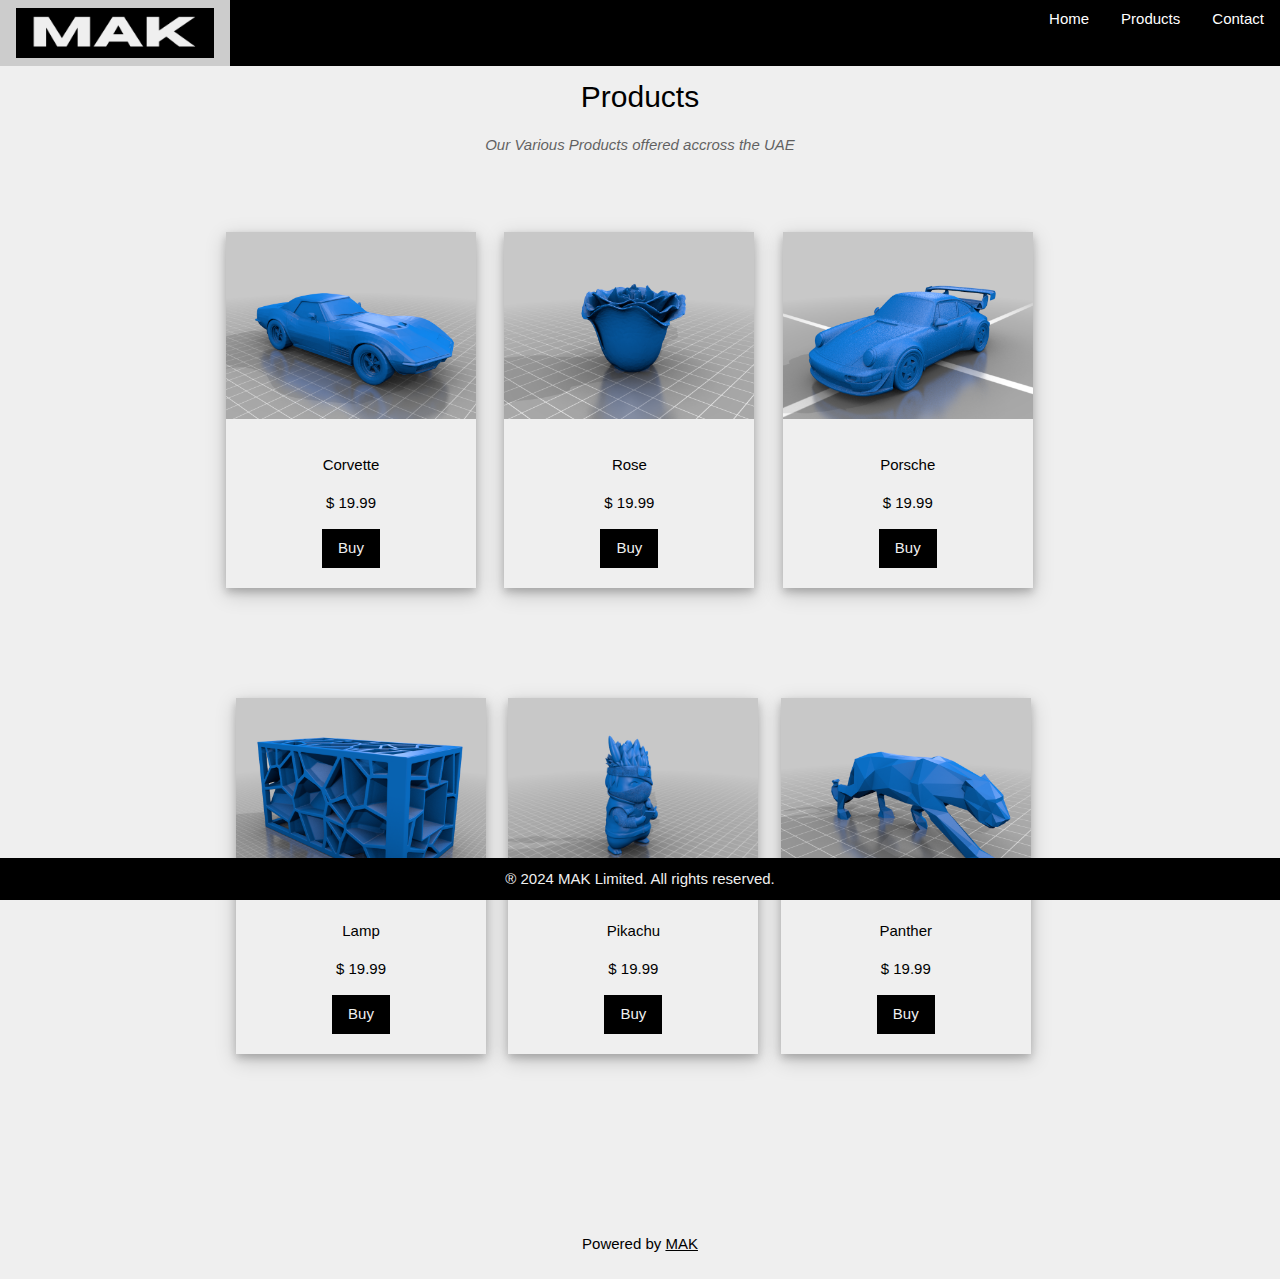
==== products.html @ fee60fc4 "Project pushed" ====
<!DOCTYPE html>
<html lang="en">

<head>
<meta charset="UTF-8">
<title>MAK Limited</title>
<meta name="viewport" content="width=device-width,initial-scale=1">
<link rel="stylesheet" href="styles.css">
<link rel="icon" href="iconblack.ico" type="image/x-icon">
<style>
  footer {
            background-color: #000;
            color:  rgb(239, 239, 239);
            text-align: center;
            padding: 10px;
            position: fixed;
            bottom: 0;
            width: 100%;
        }
</style>
</head>

<body>

<!-- Navigation (Stays on Top) -->
<div class="-top -bar -black ">
  <a href="./index.html" class="-bar-item -button"><image src="logo.png"  height="50"></a>
    <div class="-right -hide-small">
    <a href="./index.html" class="-bar-item -button" >Home</a>
    <a href="./products.html" class="-bar-item -button">Products</a>
    <a href="./contact.html" class="-bar-item -button">Contact</a>
  </div>
</div>
<main>
<div id="home" class="-content">


<div id="contact" class="-container -center -padding-64">
<div></div>
<h2 class="-bold">Products</h2>

<p class="-opacity -center"><i>Our Various Products offered accross the UAE</i></p>


</form>

<div class="row" > 
    <div class="column">
        <div class="polaroid">
            <img src="corvette.png" alt="corvette" style="width:100%">
            <div class="container">
              <p>Corvette</p>
              <p>$ 19.99</p>
              <a id="jump2" class=" -btn -black -text-deep-orange" href="/login.html">Buy</a>
            </div>
          </div>
    
    </div>
    
    <div class="column">
        <div class="polaroid">
            <img src="rose.png" alt="rose" style="width:100%">
            <div class="container">
              <p>Rose</p>
              <p>$ 19.99</p>
              <a id="jump2" class=" -btn -black -text-deep-orange" href="/login.html">Buy</a>
            </div>
          </div>
    </div> 
     
    <div class="column">
        <div class="polaroid">
            <img src="porsche.png" alt="porsche" style="width:100%">
            <div class="container">
              <p>Porsche</p>
              <p>$ 19.99</p>
              <a id="jump2" class=" -btn -black -text-deep-orange" href="/login.html">Buy</a>
            </div>
          </div>
    </div>
    <div class="row"> 
    <div class="column">
      <div class="polaroid">
          <img src="vlamp.png" alt="lamp" style="width:100%">
          <div class="container">
            <p>Lamp</p>
            <p>$ 19.99</p>
            <a id="jump2" class=" -btn -black -text-deep-orange" href="/login.html">Buy</a>
          </div>
        </div>
  </div>
  <div class="column">
    <div class="polaroid">
        <img src="Pikachu.png" alt="Pikachu" style="width:100%">
        <div class="container">
          <p>Pikachu</p>
          <p>$ 19.99</p>
          <a id="jump2" class=" -btn -black -text-deep-orange" href="/login.html">Buy</a>
        </div>
      </div>
</div>
<div class="column">
  <div class="polaroid">
      <img src="panter.png" alt="panther" style="width:100%">
      <div class="container">
        <p>Panther</p>
        <p>$ 19.99</p>
        <a id="jump2" class=" -btn -black -text-deep-orange" href="/login.html">Buy</a>
      </div>
    </div>
</div>

    </div>
  </div>

</div>
</div>
  
  
  

<br>

<p class="-center -padding">Powered by <a href="https://www.github.com/Mak-21" title=".CSS" target="_blank">MAK</a></p>
</div>

</div>
</main>

</body>
<footer>
  &#174; 2024 MAK Limited. All rights reserved.
</footer>
</html>
---- styles.css ----
﻿
html{box-sizing:border-box}*,*:before,*:after{box-sizing:inherit}

html{-ms-text-size-adjust:100%;-webkit-text-size-adjust:100%}body{margin:0}
article,aside,details,figcaption,figure,footer,header,main,menu,nav,section{display:block}summary{display:list-item}
audio,canvas,progress,video{display:inline-block}progress{vertical-align:baseline}
audio:not([controls]){display:none;height:0}[hidden],template{display:none}
a{background-color:transparent}a:active,a:hover{outline-width:0}
abbr[title]{border-bottom:none;text-decoration:underline;text-decoration:underline dotted}
b,strong{font-weight:bolder}dfn{font-style:italic}mark{background:#ff0;color:#000}
small{font-size:80%}sub,sup{font-size:75%;line-height:0;position:relative;vertical-align:baseline}
sub{bottom:-0.25em}sup{top:-0.5em}figure{margin:1em 40px}img{border-style:none}
code,kbd,pre,samp{font-family:monospace,monospace;font-size:1em}hr{box-sizing:content-box;height:0;overflow:visible}
button,input,select,textarea,optgroup{font:inherit;margin:0}optgroup{font-weight:bold}
button,input{overflow:visible}button,select{text-transform:none}
button,[type=button],[type=reset],[type=submit]{-webkit-appearance:button}
button::-moz-focus-inner,[type=button]::-moz-focus-inner,[type=reset]::-moz-focus-inner,[type=submit]::-moz-focus-inner{border-style:none;padding:0}
button:-moz-focusring,[type=button]:-moz-focusring,[type=reset]:-moz-focusring,[type=submit]:-moz-focusring{outline:1px dotted ButtonText}
fieldset{border:1px solid #c0c0c0;margin:0 2px;padding:.35em .625em .75em}
legend{color:inherit;display:table;max-width:100%;padding:0;white-space:normal}textarea{overflow:auto}
[type=checkbox],[type=radio]{padding:0}
[type=number]::-webkit-inner-spin-button,[type=number]::-webkit-outer-spin-button{height:auto}
[type=search]{-webkit-appearance:textfield;outline-offset:-2px}
[type=search]::-webkit-search-decoration{-webkit-appearance:none}
::-webkit-file-upload-button{-webkit-appearance:button;font:inherit}
/* End extract */
html,body{font-family:Verdana,sans-serif;font-size:15px;line-height:1.5}html{overflow-x:hidden}
h1{font-size:36px}h2{font-size:30px}h3{font-size:24px}h4{font-size:20px}h5{font-size:18px}h6{font-size:16px}
.-serif{font-family:serif}.-sans-serif{font-family:sans-serif}.-cursive{font-family:cursive}.-monospace{font-family:monospace}
h1,h2,h3,h4,h5,h6{font-family:"Segoe UI",Arial,sans-serif;font-weight:400;margin:10px 0}.-wide{letter-spacing:4px}
hr{border:0;border-top:1px solid #eee;margin:20px 0}
.-image{max-width:100%;height:auto}img{vertical-align:middle}a{color:inherit}
.-imageleft{max-width:100%;float: left;;height:auto}img{vertical-align:middle}a{color:inherit}
.-table,.-table-all{border-collapse:collapse;border-spacing:0;width:100%;display:table}.-table-all{border:1px solid #ccc}
.-bordered tr,.-table-all tr{border-bottom:1px solid #ddd}.-striped tbody tr:nth-child(even){background-color:#f1f1f1}
.-table-all tr:nth-child(odd){background-color:#fff}.-table-all tr:nth-child(even){background-color:#f1f1f1}
.-hoverable tbody tr:hover,.-ul.-hoverable li:hover{background-color:#ccc}.-centered tr th,.-centered tr td{text-align:center}
.-table td,.-table th,.-table-all td,.-table-all th{padding:8px 8px;display:table-cell;text-align:left;vertical-align:top}
.-table th:first-child,.-table td:first-child,.-table-all th:first-child,.-table-all td:first-child{padding-left:16px}
.-btn,.-button{border:none;display:inline-block;padding:8px 16px;vertical-align:middle;overflow:hidden;text-decoration:none;color:inherit;background-color:inherit;text-align:center;cursor:pointer;white-space:nowrap}
.-btn:hover{box-shadow:0 8px 16px 0 rgba(0,0,0,0.2),0 6px 20px 0 rgba(0,0,0,0.19)}
.-btn,.-button{-webkit-touch-callout:none;-webkit-user-select:none;-khtml-user-select:none;-moz-user-select:none;-ms-user-select:none;user-select:none}   
.-disabled,.-btn:disabled,.-button:disabled{cursor:not-allowed;opacity:0.3}.-disabled *,:disabled *{pointer-events:none}
.-btn.-disabled:hover,.-btn:disabled:hover{box-shadow:none}
.-badge,.-tag{background-color:#000;color:#fff;display:inline-block;padding-left:8px;padding-right:8px;text-align:center}.-badge{border-radius:50%}
.-ul{list-style-type:none;padding:0;margin:0}.-ul li{padding:8px 16px;border-bottom:1px solid #ddd}.-ul li:last-child{border-bottom:none}
.-tooltip,.-display-container{position:relative}.-tooltip .-text{display:none}.-tooltip:hover .-text{display:inline-block}
.-ripple:active{opacity:0.5}.-ripple{transition:opacity 0s}
.-input{padding:8px;display:block;border:none;border-bottom:1px solid #ccc;width:100%}
.-select{padding:9px 0;width:100%;border:none;border-bottom:1px solid #ccc}
.-dropdown-click,.-dropdown-hover{position:relative;display:inline-block;cursor:pointer}
.-dropdown-hover:hover .-dropdown-content{display:block}
.-dropdown-hover:first-child,.-dropdown-click:hover{background-color:#ccc;color:#000}
.-dropdown-hover:hover > .-button:first-child,.-dropdown-click:hover > .-button:first-child{background-color:#ccc;color:#000}
.-dropdown-content{cursor:auto;color:#000;background-color:#fff;display:none;position:absolute;min-width:160px;margin:0;padding:0;z-index:1}
.-check,.-radio{width:24px;height:24px;position:relative;top:6px}
.-sidebar{height:100%;width:200px;background-color:#fff;position:fixed!important;z-index:1;overflow:auto}
.-bar-block .-dropdown-hover,.-bar-block .-dropdown-click{width:100%}
.-bar-block .-dropdown-hover .-dropdown-content,.-bar-block .-dropdown-click .-dropdown-content{min-width:100%}
.-bar-block .-dropdown-hover .-button,.-bar-block .-dropdown-click .-button{width:100%;text-align:left;padding:8px 16px}
.-main,#main{transition:margin-left .4s}
.-modal{z-index:3;display:none;padding-top:100px;position:fixed;left:0;top:0;width:100%;height:100%;overflow:auto;background-color:rgb(0,0,0);background-color:rgba(0,0,0,0.4)}
.-modal-content{margin:auto;background-color:#fff;position:relative;padding:0;outline:0;width:600px}
.-bar{width:100%;overflow:hidden}.-center .-bar{display:inline-block;width:auto}
.-bar .-bar-item{padding:8px 16px;float:left;width:auto;border:none;display:block;outline:0}
.-bar .-dropdown-hover,.-bar .-dropdown-click{position:static;float:left}
.-bar .-button{white-space:normal}
.-bar-block .-bar-item{width:100%;display:block;padding:8px 16px;text-align:left;border:none;white-space:normal;float:none;outline:0}
.-bar-block.-center .-bar-item{text-align:center}.-block{display:block;width:100%}
.-responsive{display:block;overflow-x:auto}
.-container:after,.-container:before,.-panel:after,.-panel:before,.-row:after,.-row:before,.-row-padding:after,.-row-padding:before,
.-cell-row:before,.-cell-row:after,.-clear:after,.-clear:before,.-bar:before,.-bar:after{content:"";display:table;clear:both}
.-col,.-half,.-third,.-twothird,.-threequarter,.-quarter{float:left;width:100%}
.-col.s1{width:8.33333%}.-col.s2{width:16.66666%}.-col.s3{width:24.99999%}.-col.s4{width:33.33333%}
.-col.s5{width:41.66666%}.-col.s6{width:49.99999%}.-col.s7{width:58.33333%}.-col.s8{width:66.66666%}
.-col.s9{width:74.99999%}.-col.s10{width:83.33333%}.-col.s11{width:91.66666%}.-col.s12{width:99.99999%}
@media (min-width:601px){.-col.m1{width:8.33333%}.-col.m2{width:16.66666%}.-col.m3,.-quarter{width:24.99999%}.-col.m4,.-third{width:33.33333%}
.-col.m5{width:41.66666%}.-col.m6,.-half{width:49.99999%}.-col.m7{width:58.33333%}.-col.m8,.-twothird{width:66.66666%}
.-col.m9,.-threequarter{width:74.99999%}.-col.m10{width:83.33333%}.-col.m11{width:91.66666%}.-col.m12{width:99.99999%}}
@media (min-width:993px){.-col.l1{width:8.33333%}.-col.l2{width:16.66666%}.-col.l3{width:24.99999%}.-col.l4{width:33.33333%}
.-col.l5{width:41.66666%}.-col.l6{width:49.99999%}.-col.l7{width:58.33333%}.-col.l8{width:66.66666%}
.-col.l9{width:74.99999%}.-col.l10{width:83.33333%}.-col.l11{width:91.66666%}.-col.l12{width:99.99999%}}
.-rest{overflow:hidden}.-stretch{margin-left:-16px;margin-right:-16px}
.-content,.-auto{margin-left:auto;margin-right:auto}.-content{max-width:980px}.-auto{max-width:1140px}
.-cell-row{display:table;width:100%}.-cell{display:table-cell}
.-cell-top{vertical-align:top}.-cell-middle{vertical-align:middle}.-cell-bottom{vertical-align:bottom}
.-hide{display:none!important}.-show-block,.-show{display:block!important}.-show-inline-block{display:inline-block!important}
@media (max-width:1205px){.-auto{max-width:95%}}
@media (max-width:600px){.-modal-content{margin:0 10px;width:auto!important}.-modal{padding-top:30px}
.-dropdown-hover.-mobile .-dropdown-content,.-dropdown-click.-mobile .-dropdown-content{position:relative}	
.-hide-small{display:none!important}.-mobile{display:block;width:100%!important}.-bar-item.-mobile,.-dropdown-hover.-mobile,.-dropdown-click.-mobile{text-align:center}
.-dropdown-hover.-mobile,.-dropdown-hover.-mobile .-btn,.-dropdown-hover.-mobile .-button,.-dropdown-click.-mobile,.-dropdown-click.-mobile .-btn,.-dropdown-click.-mobile .-button{width:100%}}
@media (max-width:768px){.-modal-content{width:500px}.-modal{padding-top:50px}}
@media (min-width:993px){.-modal-content{width:900px}.-hide-large{display:none!important}.-sidebar.-collapse{display:block!important}}
@media (max-width:992px) and (min-width:601px){.-hide-medium{display:none!important}}
@media (max-width:992px){.-sidebar.-collapse{display:none}.-main{margin-left:0!important;margin-right:0!important}.-auto{max-width:100%}}
.-top,.-bottom{position:fixed;width:100%;z-index:1}.-top{top:0}.-bottom{bottom:0}
.-overlay{position:fixed;display:none;width:100%;height:100%;top:0;left:0;right:0;bottom:0;background-color:rgba(0,0,0,0.5);z-index:2}
.-display-topleft{position:absolute;left:0;top:0}.-display-topright{position:absolute;right:0;top:0}
.-display-bottomleft{position:absolute;left:0;bottom:0}.-display-bottomright{position:absolute;right:0;bottom:0}
.-display-middle{position:absolute;top:50%;left:50%;transform:translate(-50%,-50%);-ms-transform:translate(-50%,-50%)}
.-display-left{position:absolute;top:50%;left:0%;transform:translate(0%,-50%);-ms-transform:translate(-0%,-50%)}
.-display-right{position:absolute;top:50%;right:0%;transform:translate(0%,-50%);-ms-transform:translate(0%,-50%)}
.-display-topmiddle{position:absolute;left:50%;top:0;transform:translate(-50%,0%);-ms-transform:translate(-50%,0%)}
.-display-bottommiddle{position:absolute;left:50%;bottom:0;transform:translate(-50%,0%);-ms-transform:translate(-50%,0%)}
.-display-container:hover .-display-hover{display:block}.-display-container:hover span.-display-hover{display:inline-block}.-display-hover{display:none}
.-display-position{position:absolute}
.-circle{border-radius:50%}
.-round-small{border-radius:2px}.-round,.-round-medium{border-radius:4px}.-round-large{border-radius:8px}.-round-xlarge{border-radius:16px}.-round-xxlarge{border-radius:32px}
.-row-padding,.-row-padding>.-half,.-row-padding>.-third,.-row-padding>.-twothird,.-row-padding>.-threequarter,.-row-padding>.-quarter,.-row-padding>.-col{padding:0 8px}
.-container,.-panel{padding:0.01em 16px}.-panel{margin-top:16px;margin-bottom:16px}
.-code,.-codespan{font-family:Consolas,"courier new";font-size:16px}
.-code{width:auto;background-color:#fff;padding:8px 12px;border-left:4px solid #4CAF50;word-wrap:break-word}
.-codespan{color:crimson;background-color:#f1f1f1;padding-left:4px;padding-right:4px;font-size:110%}
.-card,.-card-2{box-shadow:0 2px 5px 0 rgba(0,0,0,0.16),0 2px 10px 0 rgba(0,0,0,0.12)}
.-card-4,.-hover-shadow:hover{box-shadow:0 4px 10px 0 rgba(0,0,0,0.2),0 4px 20px 0 rgba(0,0,0,0.19)}
.-spin{animation:-spin 2s infinite linear}@keyframes -spin{0%{transform:rotate(0deg)}100%{transform:rotate(359deg)}}
.-animate-fading{animation:fading 10s infinite}@keyframes fading{0%{opacity:0}50%{opacity:1}100%{opacity:0}}
.-animate-opacity{animation:opac 0.8s}@keyframes opac{from{opacity:0} to{opacity:1}}
.-animate-top{position:relative;animation:animatetop 0.4s}@keyframes animatetop{from{top:-300px;opacity:0} to{top:0;opacity:1}}
.-animate-left{position:relative;animation:animateleft 0.4s}@keyframes animateleft{from{left:-300px;opacity:0} to{left:0;opacity:1}}
.-animate-right{position:relative;animation:animateright 0.4s}@keyframes animateright{from{right:-300px;opacity:0} to{right:0;opacity:1}}
.-animate-bottom{position:relative;animation:animatebottom 0.4s}@keyframes animatebottom{from{bottom:-300px;opacity:0} to{bottom:0;opacity:1}}
.-animate-zoom {animation:animatezoom 0.6s}@keyframes animatezoom{from{transform:scale(0)} to{transform:scale(1)}}
.-animate-input{transition:width 0.4s ease-in-out}.-animate-input:focus{width:100%!important}
.-opacity,.-hover-opacity:hover{opacity:0.60}.-opacity-off,.-hover-opacity-off:hover{opacity:1}
.-opacity-max{opacity:0.25}.-opacity-min{opacity:0.75}
.-greyscale-max,.-grayscale-max,.-hover-greyscale:hover,.-hover-grayscale:hover{filter:grayscale(100%)}
.-greyscale,.-grayscale{filter:grayscale(75%)}.-greyscale-min,.-grayscale-min{filter:grayscale(50%)}
.-sepia{filter:sepia(75%)}.-sepia-max,.-hover-sepia:hover{filter:sepia(100%)}.-sepia-min{filter:sepia(50%)}
.-tiny{font-size:10px!important}.-small{font-size:12px!important}.-medium{font-size:15px!important}.-large{font-size:18px!important}
.-xlarge{font-size:24px!important}.-xxlarge{font-size:36px!important}.-xxxlarge{font-size:48px!important}.-jumbo{font-size:64px!important}
.-left-align{text-align:left!important}.-right-align{text-align:right!important}.-justify{text-align:justify!important}.-center{text-align:center!important}
.-border-0{border:0!important}.-border{border:1px solid #ccc!important}
.-border-top{border-top:1px solid #ccc!important}.-border-bottom{border-bottom:1px solid #ccc!important}
.-border-left{border-left:1px solid #ccc!important}.-border-right{border-right:1px solid #ccc!important}
.-topbar{border-top:6px solid #ccc!important}.-bottombar{border-bottom:6px solid #ccc!important}
.-leftbar{border-left:6px solid #ccc!important}.-rightbar{border-right:6px solid #ccc!important}
.-section,.-code{margin-top:16px!important;margin-bottom:16px!important}
.-margin{margin:16px!important}.-margin-top{margin-top:16px!important}.-margin-bottom{margin-bottom:16px!important}
.-margin-left{margin-left:16px!important}.-margin-right{margin-right:16px!important}
.-padding-small{padding:4px 8px!important}.-padding{padding:8px 16px!important}.-padding-large{padding:12px 24px!important}
.-padding-16{padding-top:16px!important;padding-bottom:16px!important}.-padding-24{padding-top:24px!important;padding-bottom:24px!important}
.-padding-32{padding-top:32px!important;padding-bottom:32px!important}.-padding-48{padding-top:48px!important;padding-bottom:48px!important}
.-padding-64{padding-top:64px!important;padding-bottom:64px!important}
.-padding-top-64{padding-top:64px!important}.-padding-top-48{padding-top:48px!important}
.-padding-top-32{padding-top:32px!important}.-padding-top-24{padding-top:24px!important}
.-left{float:left!important}.-right{float:right!important}
.-button:hover{color:#000!important;background-color:#ccc!important}
.-transparent,.-hover-none:hover{background-color:transparent!important}
.-hover-none:hover{box-shadow:none!important}
/* Colors */
.-amber,.-hover-amber:hover{color:#000!important;background-color:#ffc107!important}
.-aqua,.-hover-aqua:hover{color:#000!important;background-color:#00ffff!important}
.-blue,.-hover-blue:hover{color:#fff!important;background-color:#2196F3!important}
.-light-blue,.-hover-light-blue:hover{color:#000!important;background-color:#87CEEB!important}
.-brown,.-hover-brown:hover{color:#fff!important;background-color:#795548!important}
.-cyan,.-hover-cyan:hover{color:#000!important;background-color:#00bcd4!important}
.-blue-grey,.-hover-blue-grey:hover,.-blue-gray,.-hover-blue-gray:hover{color:#fff!important;background-color:#607d8b!important}
.-green,.-hover-green:hover{color:#fff!important;background-color:#4CAF50!important}
.-light-green,.-hover-light-green:hover{color:#000!important;background-color:#8bc34a!important}
.-indigo,.-hover-indigo:hover{color:#fff!important;background-color:#3f51b5!important}
.-khaki,.-hover-khaki:hover{color:#000!important;background-color:#f0e68c!important}
.-lime,.-hover-lime:hover{color:#000!important;background-color:#cddc39!important}
.-orange,.-hover-orange:hover{color:#000!important;background-color:#ff9800!important}
.-deep-orange,.-hover-deep-orange:hover{color:#fff!important;background-color:#ff5722!important}
.-pink,.-hover-pink:hover{color:#fff!important;background-color:#e91e63!important}
.-purple,.-hover-purple:hover{color:#fff!important;background-color:#9c27b0!important}
.-deep-purple,.-hover-deep-purple:hover{color:#fff!important;background-color:#673ab7!important}
.-red,.-hover-red:hover{color:#fff!important;background-color:#f44336!important}
.-sand,.-hover-sand:hover{color:#000!important;background-color:#fdf5e6!important}
.-teal,.-hover-teal:hover{color:#fff!important;background-color:#009688!important}
.-yellow,.-hover-yellow:hover{color:#000!important;background-color:#ffeb3b!important}
.-white,.-hover-white:hover{color:#000!important;background-color:#fff!important}
.-black,.-hover-black:hover{color:#fff!important;background-color:#000!important}
.-grey,.-hover-grey:hover,.-gray,.-hover-gray:hover{color:#000!important;background-color:#9e9e9e!important}
.-light-grey,.-hover-light-grey:hover,.-light-gray,.-hover-light-gray:hover{color:#000!important;background-color:#f1f1f1!important}
.-dark-grey,.-hover-dark-grey:hover,.-dark-gray,.-hover-dark-gray:hover{color:#fff!important;background-color:#616161!important}
.-pale-red,.-hover-pale-red:hover{color:#000!important;background-color:#ffdddd!important}
.-pale-green,.-hover-pale-green:hover{color:#000!important;background-color:#ddffdd!important}
.-pale-yellow,.-hover-pale-yellow:hover{color:#000!important;background-color:#ffffcc!important}
.-pale-blue,.-hover-pale-blue:hover{color:#000!important;background-color:#ddffff!important}
.-text-amber,.-hover-text-amber:hover{color:#ffc107!important}
.-text-aqua,.-hover-text-aqua:hover{color:#00ffff!important}
.-text-blue,.-hover-text-blue:hover{color:#2196F3!important}
.-text-light-blue,.-hover-text-light-blue:hover{color:#87CEEB!important}
.-text-brown,.-hover-text-brown:hover{color:#795548!important}
.-text-cyan,.-hover-text-cyan:hover{color:#00bcd4!important}
.-text-blue-grey,.-hover-text-blue-grey:hover,.-text-blue-gray,.-hover-text-blue-gray:hover{color:#607d8b!important}
.-text-green,.-hover-text-green:hover{color:#4CAF50!important}
.-text-light-green,.-hover-text-light-green:hover{color:#8bc34a!important}
.-text-indigo,.-hover-text-indigo:hover{color:#3f51b5!important}
.-text-khaki,.-hover-text-khaki:hover{color:#b4aa50!important}
.-text-lime,.-hover-text-lime:hover{color:#cddc39!important}
.-text-orange,.-hover-text-orange:hover{color:#ff9800!important}
.-text-deep-orange,.-hover-text-deep-orange:hover{color: rgb(239, 239, 239)!important}
.-text-pink,.-hover-text-pink:hover{color:#e91e63!important}
.-text-purple,.-hover-text-purple:hover{color:#9c27b0!important}
.-text-deep-purple,.-hover-text-deep-purple:hover{color:#673ab7!important}
.-text-red,.-hover-text-red:hover{color:#f44336!important}
.-text-sand,.-hover-text-sand:hover{color:#fdf5e6!important}
.-text-teal,.-hover-text-teal:hover{color:#009688!important}
.-text-yellow,.-hover-text-yellow:hover{color:#d2be0e!important}
.-text-white,.-hover-text-white:hover{color:#fff!important}
.-text-black,.-hover-text-black:hover{color:#000!important}
.-text-grey,.-hover-text-grey:hover,.-text-gray,.-hover-text-gray:hover{color:#757575!important}
.-text-light-grey,.-hover-text-light-grey:hover,.-text-light-gray,.-hover-text-light-gray:hover{color:#f1f1f1!important}
.-text-dark-grey,.-hover-text-dark-grey:hover,.-text-dark-gray,.-hover-text-dark-gray:hover{color:#3a3a3a!important}
.-border-amber,.-hover-border-amber:hover{border-color:#ffc107!important}
.-border-aqua,.-hover-border-aqua:hover{border-color:#00ffff!important}
.-border-blue,.-hover-border-blue:hover{border-color:#2196F3!important}
.-border-light-blue,.-hover-border-light-blue:hover{border-color:#87CEEB!important}
.-border-brown,.-hover-border-brown:hover{border-color:#795548!important}
.-border-cyan,.-hover-border-cyan:hover{border-color:#00bcd4!important}
.-border-blue-grey,.-hover-border-blue-grey:hover,.-border-blue-gray,.-hover-border-blue-gray:hover{border-color:#607d8b!important}
.-border-green,.-hover-border-green:hover{border-color:#4CAF50!important}
.-border-light-green,.-hover-border-light-green:hover{border-color:#8bc34a!important}
.-border-indigo,.-hover-border-indigo:hover{border-color:#3f51b5!important}
.-border-khaki,.-hover-border-khaki:hover{border-color:#f0e68c!important}
.-border-lime,.-hover-border-lime:hover{border-color:#cddc39!important}
.-border-orange,.-hover-border-orange:hover{border-color:#ff9800!important}
.-border-deep-orange,.-hover-border-deep-orange:hover{border-color:#ff5722!important}
.-border-pink,.-hover-border-pink:hover{border-color:#e91e63!important}
.-border-purple,.-hover-border-purple:hover{border-color:#9c27b0!important}
.-border-deep-purple,.-hover-border-deep-purple:hover{border-color:#673ab7!important}
.-border-red,.-hover-border-red:hover{border-color:#f44336!important}
.-border-sand,.-hover-border-sand:hover{border-color:#fdf5e6!important}
.-border-teal,.-hover-border-teal:hover{border-color:#009688!important}
.-border-yellow,.-hover-border-yellow:hover{border-color:#ffeb3b!important}
.-border-white,.-hover-border-white:hover{border-color:#fff!important}
.-border-black,.-hover-border-black:hover{border-color:#000!important}
.-border-grey,.-hover-border-grey:hover,.-border-gray,.-hover-border-gray:hover{border-color:#9e9e9e!important}
.-border-light-grey,.-hover-border-light-grey:hover,.-border-light-gray,.-hover-border-light-gray:hover{border-color:#f1f1f1!important}
.-border-dark-grey,.-hover-border-dark-grey:hover,.-border-dark-gray,.-hover-border-dark-gray:hover{border-color:#616161!important}
.-border-pale-red,.-hover-border-pale-red:hover{border-color:#ffe7e7!important}.-border-pale-green,.-hover-border-pale-green:hover{border-color:#e7ffe7!important}
.-border-pale-yellow,.-hover-border-pale-yellow:hover{border-color:#ffffcc!important}.-border-pale-blue,.-hover-border-pale-blue:hover{border-color:#e7ffff!important}
div.polaroid {
  width: 250px;
  box-shadow: 0 4px 8px 0 rgba(0, 0, 0, 0.2), 0 6px 20px 0 rgba(0, 0, 0, 0.19);
  text-align: center;
}

div.container {
  padding: 20px;
}
  .grid-container {
    display: grid;
    gap: 20px;
    grid-template-columns: auto auto auto;
    background-color: #ffffff;
    padding: 20px;
  }
  
  .grid-item {
    background-color: rgba(255, 255, 255, 0.8);
    border: 1px solid rgba(0, 0, 0, 0.8);
    padding: 50px;
    font-size: 30px;
    text-align: center;
  }
  .item1 {
    
    grid-column-start: 1;
    grid-column-end: 3;
  }
  * {
    box-sizing: border-box;
    
  }
  
  body {
    margin: 0;
    font-family: Arial;
    background-color:rgb(239, 239, 239);
  }
  
  .header {
    text-align: center;
    padding: 32px;
  }
  
  .row {
    display:flex;
    flex-wrap:wrap;
    padding: 10px;
  }
  
  /* Create four equal columns that sits next to each other */
  .column {
    flex: 30%;
    max-width: 30%;
    padding: 50px;
    
  }
  .column1 {
    flex: 25%;
    max-width: 25%;
    padding: 0 4px;

  }
  .column1 img {
    margin-top: 8px;
    vertical-align: middle;
  }
  
  /* Responsive layout - makes a two column-layout instead of four columns */
  @media (max-width: 800px) {
    .column {
      flex: 50%;
      max-width: 50%;
    }
  }
  
  /* Responsive layout - makes the two columns stack on top of each other instead of next to each other */
  @media (max-width: 1000px) {
    .column {
      flex: 100%;
      max-width: 100%;
    }
  }
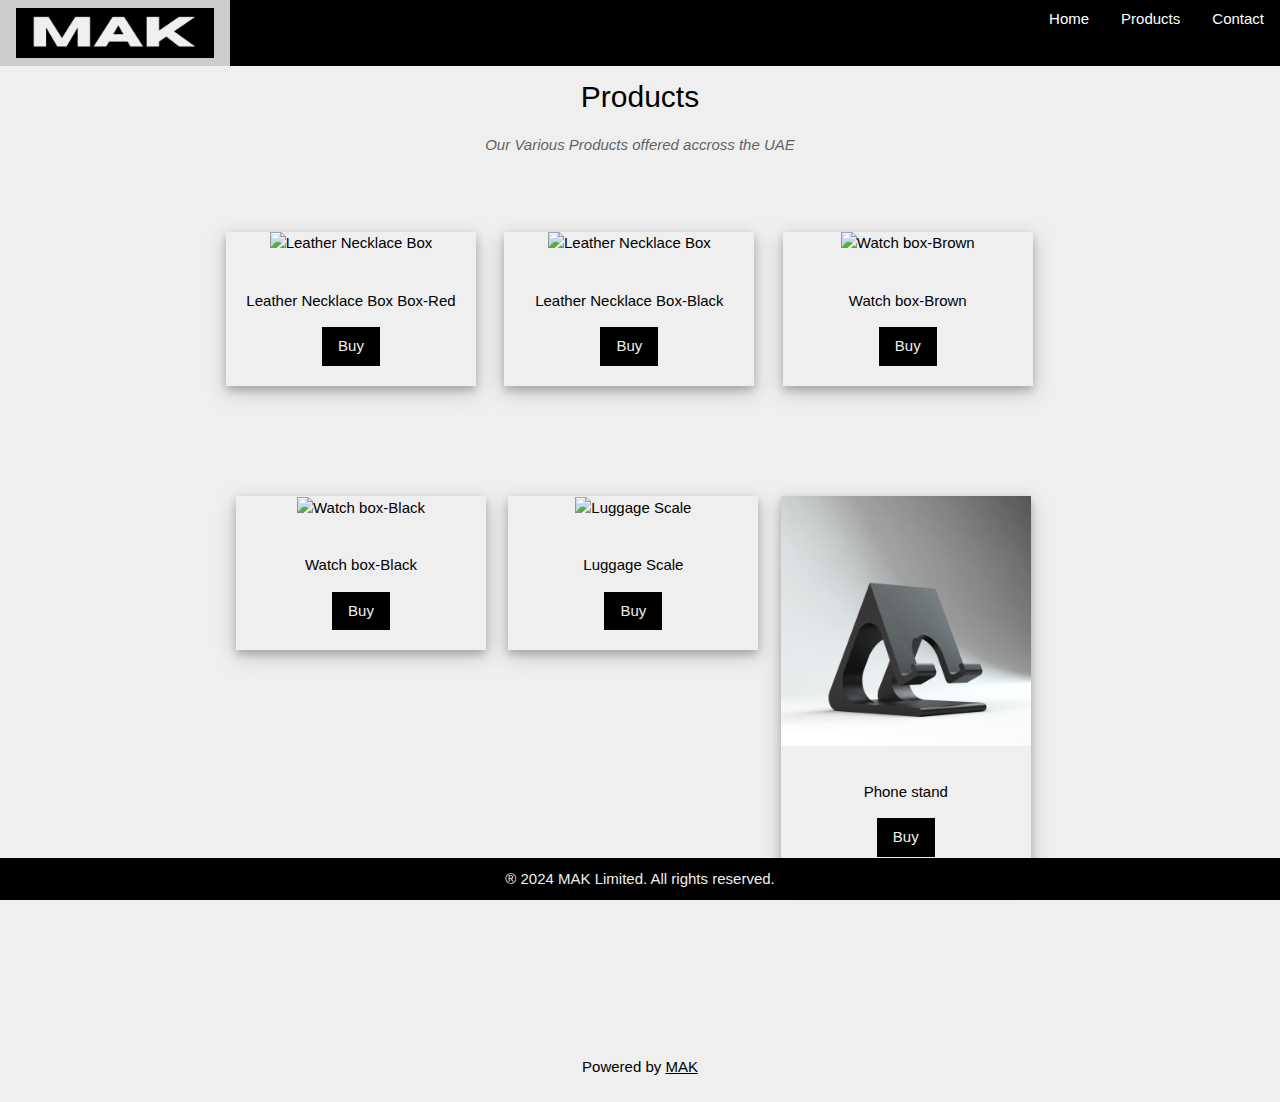
==== commit e5fffae8: "Product links updates" ====
--- a/products.html
+++ b/products.html
@@ -47,11 +47,11 @@
 <div class="row" > 
     <div class="column">
         <div class="polaroid">
-            <img src="corvette.png" alt="corvette" style="width:100%">
+            <img src="redbox.jpg" alt="Leather Necklace Box" style="width:100%">
             <div class="container">
-              <p>Corvette</p>
-              <p>$ 19.99</p>
-              <a id="jump2" class=" -btn -black -text-deep-orange" href="/login.html">Buy</a>
+              <p>Leather Necklace Box Box-Red</p>
+              
+              <a id="jump2" class=" -btn -black -text-deep-orange" href="/https://www.amazon.ae/dp/B0D5R89LYR/ref=twister_B0D5RC3V9H?_encoding=UTF8&psc=1">Buy</a>
             </div>
           </div>
     
@@ -59,52 +59,52 @@
     
     <div class="column">
         <div class="polaroid">
-            <img src="rose.png" alt="rose" style="width:100%">
+            <img src="blackbox.jpg" alt="Leather Necklace Box" style="width:100%">
             <div class="container">
-              <p>Rose</p>
-              <p>$ 19.99</p>
-              <a id="jump2" class=" -btn -black -text-deep-orange" href="/login.html">Buy</a>
+              <p>Leather Necklace Box-Black</p>
+              
+              <a id="jump2" class=" -btn -black -text-deep-orange" href="/https://www.amazon.ae/dp/B0D5VL81DX">Buy</a>
             </div>
           </div>
     </div> 
      
     <div class="column">
         <div class="polaroid">
-            <img src="porsche.png" alt="porsche" style="width:100%">
+            <img src="brwnwatchbox.jpg" alt="Watch box-Brown" style="width:100%">
             <div class="container">
-              <p>Porsche</p>
-              <p>$ 19.99</p>
-              <a id="jump2" class=" -btn -black -text-deep-orange" href="/login.html">Buy</a>
+              <p>Watch box-Brown</p>
+              
+              <a id="jump2" class=" -btn -black -text-deep-orange" href="/https://www.amazon.ae/dp/B0DDXYJCLS?th=1">Buy</a>
             </div>
           </div>
     </div>
     <div class="row"> 
     <div class="column">
       <div class="polaroid">
-          <img src="vlamp.png" alt="lamp" style="width:100%">
+          <img src="blckwatchbox.jpg" alt="Watch box-Black" style="width:100%">
           <div class="container">
-            <p>Lamp</p>
-            <p>$ 19.99</p>
-            <a id="jump2" class=" -btn -black -text-deep-orange" href="/login.html">Buy</a>
+            <p>Watch box-Black</p>
+            
+            <a id="jump2" class=" -btn -black -text-deep-orange" href="/https://www.amazon.ae/dp/B0DDXZZZPG?th=1">Buy</a>
           </div>
         </div>
   </div>
   <div class="column">
     <div class="polaroid">
-        <img src="Pikachu.png" alt="Pikachu" style="width:100%">
+        <img src="scale.jpg" alt="Luggage Scale" style="width:100%">
         <div class="container">
-          <p>Pikachu</p>
-          <p>$ 19.99</p>
+          <p>Luggage Scale</p>
+          
           <a id="jump2" class=" -btn -black -text-deep-orange" href="/login.html">Buy</a>
         </div>
       </div>
 </div>
 <div class="column">
   <div class="polaroid">
-      <img src="panter.png" alt="panther" style="width:100%">
+      <img src="phone.jpg" alt="phone" style="width:100%">
       <div class="container">
-        <p>Panther</p>
-        <p>$ 19.99</p>
+        <p>Phone stand</p>
+        
         <a id="jump2" class=" -btn -black -text-deep-orange" href="/login.html">Buy</a>
       </div>
     </div>
